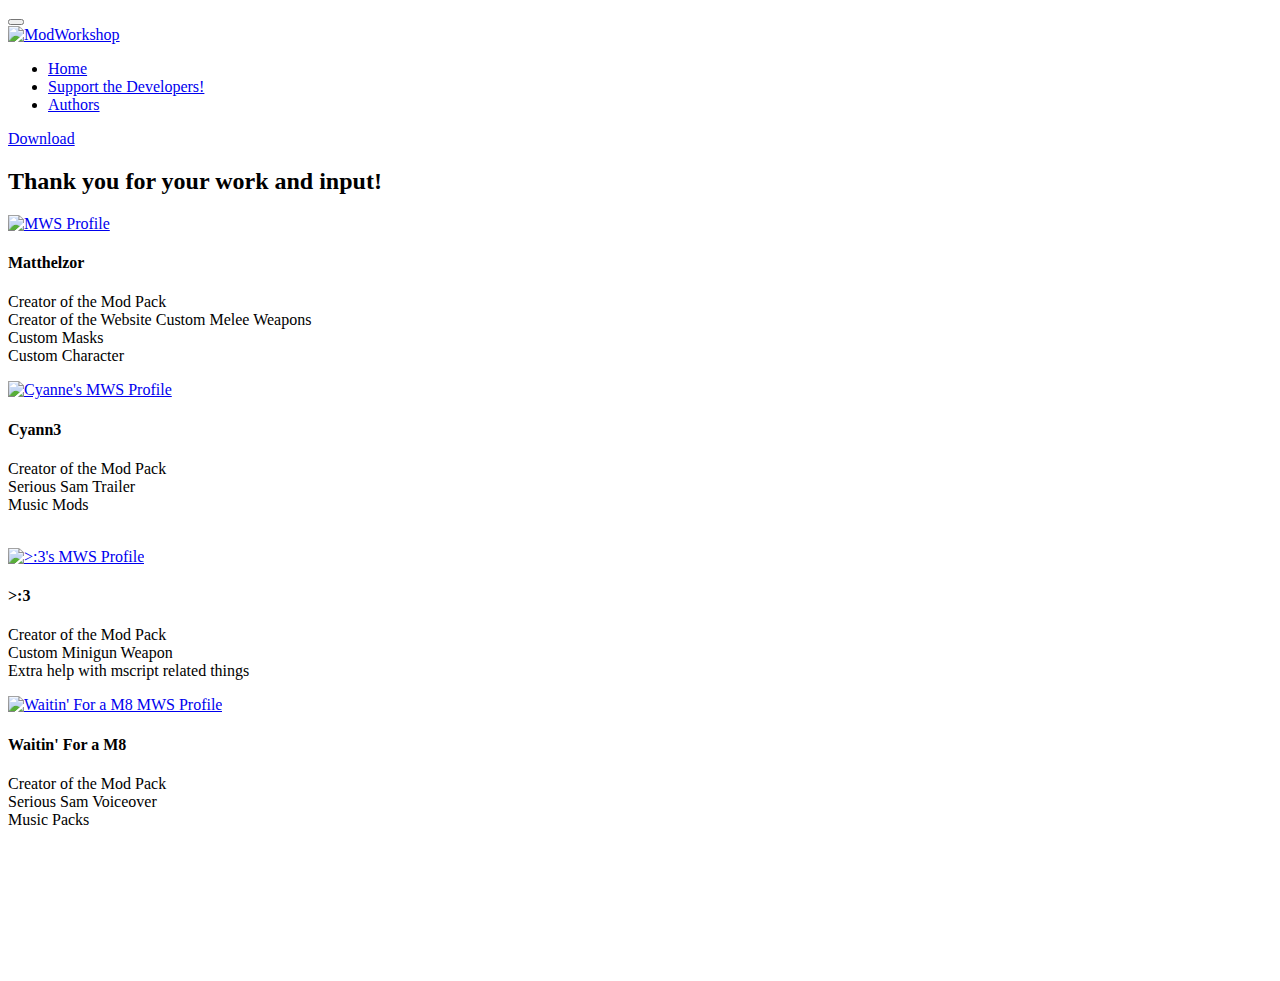
==== authors.html @ c5d590bf "Add files via upload" ====
<!DOCTYPE html>
<html  >
<head>
  <!-- Site made with Mobirise Website Builder v5.1.4, https://mobirise.com -->
  <meta charset="UTF-8">
  <meta http-equiv="X-UA-Compatible" content="IE=edge">
  <meta name="generator" content="Mobirise v5.1.4, mobirise.com">
  <meta name="twitter:card" content="summary_large_image"/>
  <meta name="twitter:image:src" content="assets/images/authors-meta.png">
  <meta property="og:image" content="assets/images/authors-meta.png">
  <meta name="twitter:title" content="Authors">
  <meta name="viewport" content="width=device-width, initial-scale=1, minimum-scale=1">
  <link rel="shortcut icon" href="assets/images/icon-128x128.png" type="image/x-icon">
  <meta name="description" content="Creators of the mod">
  
    <audio controls="" loop="" autoplay="autoplay" hidden="hidden"> <source src="assets/files/credits.mp3" type="audio/mpeg" "=""> </audio>
  
  <title>Authors</title>
  <link rel="stylesheet" href="assets/web/assets/mobirise-icons/mobirise-icons.css">
  <link rel="stylesheet" href="assets/bootstrap/css/bootstrap.min.css">
  <link rel="stylesheet" href="assets/bootstrap/css/bootstrap-grid.min.css">
  <link rel="stylesheet" href="assets/bootstrap/css/bootstrap-reboot.min.css">
  <link rel="stylesheet" href="assets/tether/tether.min.css">
  <link rel="stylesheet" href="assets/dropdown/css/style.css">
  <link rel="stylesheet" href="assets/animatecss/animate.min.css">
  <link rel="stylesheet" href="assets/socicon/css/styles.css">
  <link rel="stylesheet" href="assets/theme/css/style.css">
  <link href="assets/fonts/style.css" rel="stylesheet">
  <link rel="preload" as="style" href="assets/mobirise/css/mbr-additional.css"><link rel="stylesheet" href="assets/mobirise/css/mbr-additional.css" type="text/css">
  
  
  
  
</head>
<body>
  
  <section class="menu cid-scPV3HTnfg" once="menu" id="menu1-m">

    

    <nav class="navbar navbar-expand beta-menu navbar-dropdown align-items-center navbar-fixed-top navbar-toggleable-sm bg-color transparent">
        <button class="navbar-toggler navbar-toggler-right" type="button" data-toggle="collapse" data-target="#navbarSupportedContent" aria-controls="navbarSupportedContent" aria-expanded="false" aria-label="Toggle navigation">
            <div class="hamburger">
                <span></span>
                <span></span>
                <span></span>
                <span></span>
            </div>
        </button>
        <div class="menu-logo">
            <div class="navbar-brand">
                <span class="navbar-logo">
                    <a href="https://modworkshop.net" target="_blank">
                         <img src="assets/images/mws-logo-white.svg" alt="ModWorkshop" style="height: 3.8rem;">
                    </a>
                </span>
                <span class="navbar-caption-wrap"><a class="navbar-caption text-white display-4" href="https://mobiri.se"></a></span>
            </div>
        </div>
        <div class="collapse navbar-collapse" id="navbarSupportedContent">
            <ul class="navbar-nav nav-dropdown" data-app-modern-menu="true"><li class="nav-item">
                    <a class="nav-link link text-white text-primary display-4" href="index.html"><span class="socicon socicon-homes mbr-iconfont mbr-iconfont-btn"></span>
                        Home</a>
                </li><li class="nav-item">
                    <a class="nav-link link text-white text-primary display-4" href="https://store.steampowered.com/app/257420/Serious_Sam_4/" target="_blank"><span class="socicon socicon-steam mbr-iconfont mbr-iconfont-btn"></span>
                        
                        Support the Developers!</a>
                </li>
                <li class="nav-item"><a class="nav-link link text-white text-primary display-4" href="authors.html" target="_blank">
                        Authors</a></li></ul>
            <div class="navbar-buttons mbr-section-btn"><a class="btn btn-sm btn-success display-4" href="https://modworkshop.net/mod/29355" target="_blank">
                    <span class="mbri-save mbr-iconfont mbr-iconfont-btn "></span>
                    Download</a></div>
        </div>
    </nav>
</section>

<section class="services1 cid-scRFLWlcfY mbr-parallax-background" id="services1-n">
    <!---->
    
    <!---->
    <!--Overlay-->
    <div class="mbr-overlay" style="opacity: 0.8; background-color: rgb(4, 4, 4);">
    </div>
    <!--Container-->
    <div class="container">
        <div class="row justify-content-center">
            <!--Titles-->
            <div class="title pb-5 col-12">
                <h2 class="align-left pb-3 mbr-fonts-style display-1">Thank you for your work and input!</h2>
                
            </div>
            <!--Card-1-->
            <div class="card col-12 col-md-6 p-3 col-lg-3">
                <div class="card-wrapper">
                    <div class="card-img">
                        <a href="https://modworkshop.net/user/95" target="_blank"><img src="assets/images/download20200903171600-506x506.png" alt="MWS Profile" title="Tenshinen"></a>
                    </div>
                    <div class="card-box">
                        <h4 class="card-title mbr-fonts-style display-5">Matthelzor</h4>
                        <p class="mbr-text mbr-fonts-style display-4">
                            Creator of the Mod Pack<br>Creator of the Website Custom Melee Weapons<br>Custom Masks<br>Custom Character</p>
                        <!--Btn-->
                        
                    </div>
                </div>
            </div>
            <!--Card-2-->
            <div class="card col-12 col-md-6 p-3 col-lg-3">
                <div class="card-wrapper">
                    <div class="card-img">
                        <a href="https://modworkshop.net/user/23869" target="_blank"><img src="assets/images/cyanne-184x184.jpg" alt="Cyanne's MWS Profile" title="Matthelzor"></a>
                    </div>
                    <div class="card-box">
                        <h4 class="card-title mbr-fonts-style display-5">
                            Cyann3</h4>
                        <p class="mbr-text mbr-fonts-style display-4">Creator of the Mod Pack<br>Serious Sam Trailer<br>Music Mods<br><br></p>
                        <!--Btn-->
                        
                    </div>
                </div>
            </div>
            <!--Card-3-->
            <div class="card col-12 col-md-6 p-3 col-lg-3">
                <div class="card-wrapper">
                    <div class="card-img">
                        <a href="https://modworkshop.net/user/965" target="_blank"><img src="assets/images/pawcio-184x184.jpg" alt=">:3's MWS Profile" title="Pawcio1337"></a>
                    </div>
                    <div class="card-box">
                        <h4 class="card-title mbr-fonts-style display-2">&gt;:3</h4>
                        <p class="mbr-text mbr-fonts-style display-4">Creator of the Mod Pack<br>Custom Minigun Weapon<br>Extra help with mscript related things</p>
                        <!--Btn-->
                        
                    </div>
                </div>
            </div>
            <!--Card-4-->
            <div class="card col-12 col-md-6 p-3 col-lg-3 last-child">
                <div class="card-wrapper">
                    <div class="card-img">
                        <a href="https://modworkshop.net/user/41413" target="_blank"><img src="assets/images/waiting-for-a-m8-184x184.jpg" alt="Waitin' For a M8 MWS Profile" title="Waitin' For a M8"></a>
                    </div>
                    <div class="card-box">
                        <h4 class="card-title mbr-fonts-style display-5">
                            Waitin' For a M8</h4>
                        <p class="mbr-text mbr-fonts-style display-4">Creator of the Mod Pack<br>Serious Sam Voiceover<br>Music Packs</p>
                        <!--Btn-->
                        
                    </div>
                </div>
            </div>
        </div>
    </div>
</section>

<section once="footers" class="cid-scUh7tXviq mbr-reveal mbr-parallax-background" id="footer6-q">

    

    <div class="mbr-overlay" style="opacity: 1; background-color: rgb(4, 4, 4);"></div>

    <div class="container">
        <div class="media-container-row align-center mbr-white">
            <div class="col-12">
                <p class="mbr-text mb-0 mbr-fonts-style display-5"></p><p></p><br><p></p><p></p><p></p><p></p><p></p><br><p></p><p></p><br><p></p><br><p></p><p></p>
            </div>
        </div>
    </div>
  
 <div id="scrollToTop" class="scrollToTop mbr-arrow-up"><a style="text-align: center;"><i class="mbr-arrow-up-icon mbr-arrow-up-icon-cm cm-icon cm-icon-smallarrow-up"></i></a></div>
    <input name="animation" type="hidden">
  </body>
</html>
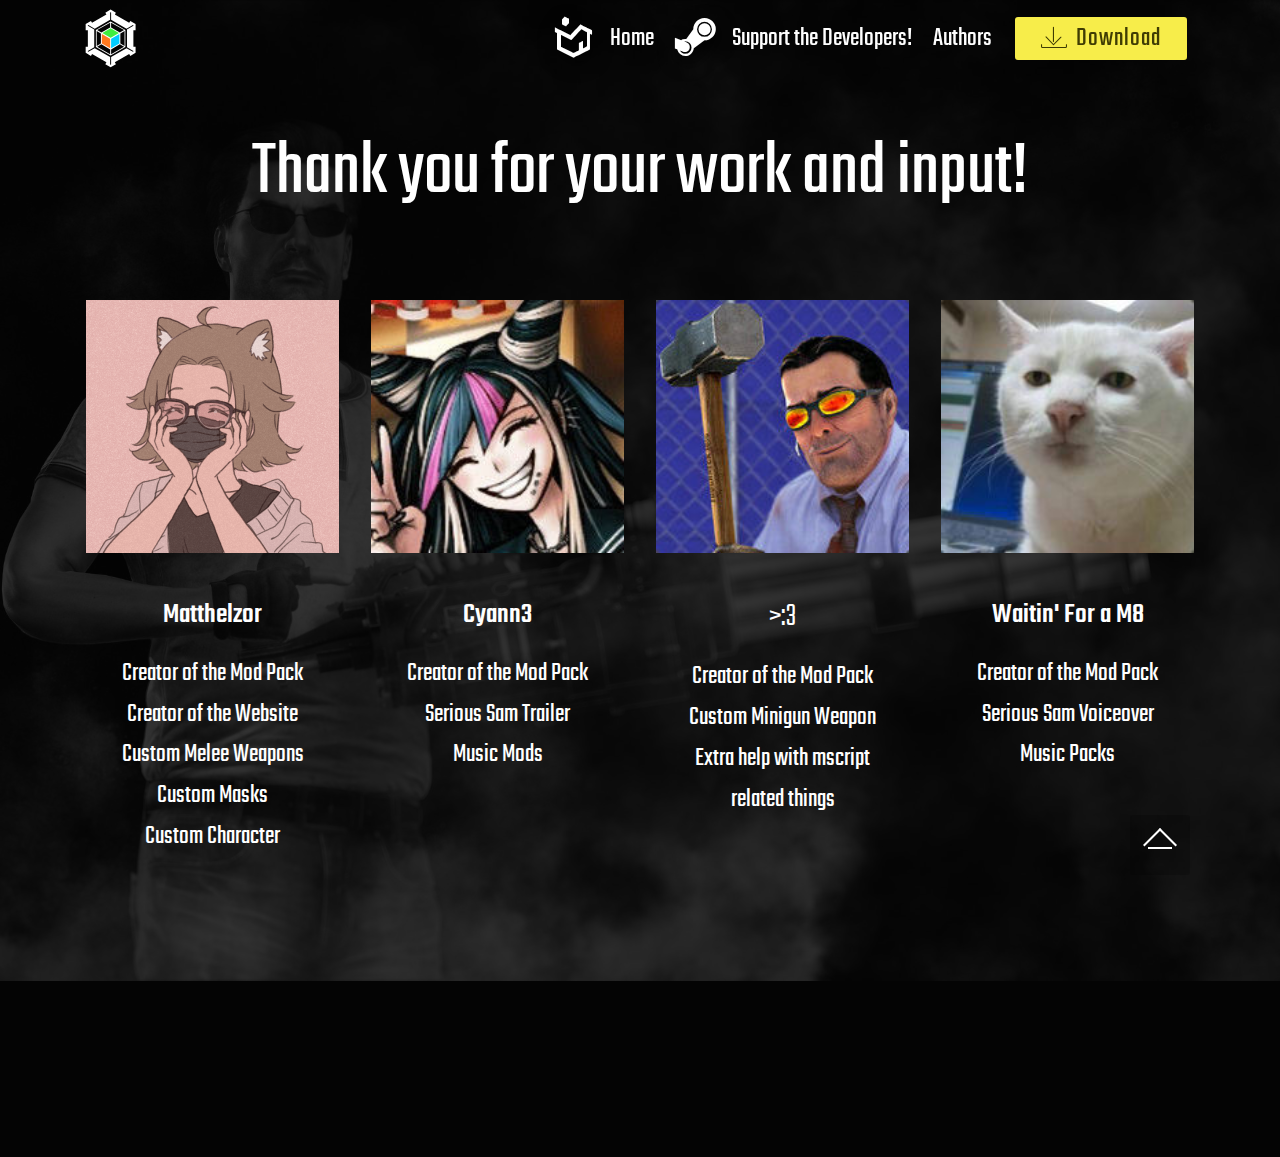
==== commit 9a9776ca: "Update authors.html" ====
--- a/authors.html
+++ b/authors.html
@@ -6,8 +6,8 @@
   <meta http-equiv="X-UA-Compatible" content="IE=edge">
   <meta name="generator" content="Mobirise v5.1.4, mobirise.com">
   <meta name="twitter:card" content="summary_large_image"/>
-  <meta name="twitter:image:src" content="assets/images/authors-meta.png">
-  <meta property="og:image" content="assets/images/authors-meta.png">
+  <meta name="twitter:image:src" content="https://cdn.discordapp.com/attachments/441319027843792906/764063272222720000/sam_discord_720.jpg">
+  <meta property="og:image" content="https://cdn.discordapp.com/attachments/441319027843792906/764063272222720000/sam_discord_720.jpg">
   <meta name="twitter:title" content="Authors">
   <meta name="viewport" content="width=device-width, initial-scale=1, minimum-scale=1">
   <link rel="shortcut icon" href="assets/images/icon-128x128.png" type="image/x-icon">
@@ -170,4 +170,4 @@
  <div id="scrollToTop" class="scrollToTop mbr-arrow-up"><a style="text-align: center;"><i class="mbr-arrow-up-icon mbr-arrow-up-icon-cm cm-icon cm-icon-smallarrow-up"></i></a></div>
     <input name="animation" type="hidden">
   </body>
-</html>+</html>
--- a/assets/web/assets/mobirise-icons/mobirise-icons.css
+++ b/assets/web/assets/mobirise-icons/mobirise-icons.css
@@ -0,0 +1,477 @@
+@font-face {
+  font-family: 'MobiriseIcons';
+  src:  url('mobirise-icons.eot?spat4u');
+  src:  url('mobirise-icons.eot?spat4u#iefix') format('embedded-opentype'),
+    url('mobirise-icons.ttf?spat4u') format('truetype'),
+    url('mobirise-icons.woff?spat4u') format('woff'),
+    url('mobirise-icons.svg?spat4u#MobiriseIcons') format('svg');
+  font-weight: normal;
+  font-style: normal;
+  font-display: swap;
+}
+
+[class^="mbri-"], [class*=" mbri-"] {
+  /* use !important to prevent issues with browser extensions that change fonts */
+  font-family: MobiriseIcons !important;
+  speak: none;
+  font-style: normal;
+  font-weight: normal;
+  font-variant: normal;
+  text-transform: none;
+  line-height: 1;
+
+  /* Better Font Rendering =========== */
+  -webkit-font-smoothing: antialiased;
+  -moz-osx-font-smoothing: grayscale;
+}
+
+.mbri-add-submenu:before {
+  content: "\e900";
+}
+.mbri-alert:before {
+  content: "\e901";
+}
+.mbri-align-center:before {
+  content: "\e902";
+}
+.mbri-align-justify:before {
+  content: "\e903";
+}
+.mbri-align-left:before {
+  content: "\e904";
+}
+.mbri-align-right:before {
+  content: "\e905";
+}
+.mbri-android:before {
+  content: "\e906";
+}
+.mbri-apple:before {
+  content: "\e907";
+}
+.mbri-arrow-down:before {
+  content: "\e908";
+}
+.mbri-arrow-next:before {
+  content: "\e909";
+}
+.mbri-arrow-prev:before {
+  content: "\e90a";
+}
+.mbri-arrow-up:before {
+  content: "\e90b";
+}
+.mbri-bold:before {
+  content: "\e90c";
+}
+.mbri-bookmark:before {
+  content: "\e90d";
+}
+.mbri-bootstrap:before {
+  content: "\e90e";
+}
+.mbri-briefcase:before {
+  content: "\e90f";
+}
+.mbri-browse:before {
+  content: "\e910";
+}
+.mbri-bulleted-list:before {
+  content: "\e911";
+}
+.mbri-calendar:before {
+  content: "\e912";
+}
+.mbri-camera:before {
+  content: "\e913";
+}
+.mbri-cart-add:before {
+  content: "\e914";
+}
+.mbri-cart-full:before {
+  content: "\e915";
+}
+.mbri-cash:before {
+  content: "\e916";
+}
+.mbri-change-style:before {
+  content: "\e917";
+}
+.mbri-chat:before {
+  content: "\e918";
+}
+.mbri-clock:before {
+  content: "\e919";
+}
+.mbri-close:before {
+  content: "\e91a";
+}
+.mbri-cloud:before {
+  content: "\e91b";
+}
+.mbri-code:before {
+  content: "\e91c";
+}
+.mbri-contact-form:before {
+  content: "\e91d";
+}
+.mbri-credit-card:before {
+  content: "\e91e";
+}
+.mbri-cursor-click:before {
+  content: "\e91f";
+}
+.mbri-cust-feedback:before {
+  content: "\e920";
+}
+.mbri-database:before {
+  content: "\e921";
+}
+.mbri-delivery:before {
+  content: "\e922";
+}
+.mbri-desktop:before {
+  content: "\e923";
+}
+.mbri-devices:before {
+  content: "\e924";
+}
+.mbri-down:before {
+  content: "\e925";
+}
+.mbri-download:before {
+  content: "\e989";
+}
+.mbri-drag-n-drop:before {
+  content: "\e927";
+}
+.mbri-drag-n-drop2:before {
+  content: "\e928";
+}
+.mbri-edit:before {
+  content: "\e929";
+}
+.mbri-edit2:before {
+  content: "\e92a";
+}
+.mbri-error:before {
+  content: "\e92b";
+}
+.mbri-extension:before {
+  content: "\e92c";
+}
+.mbri-features:before {
+  content: "\e92d";
+}
+.mbri-file:before {
+  content: "\e92e";
+}
+.mbri-flag:before {
+  content: "\e92f";
+}
+.mbri-folder:before {
+  content: "\e930";
+}
+.mbri-gift:before {
+  content: "\e931";
+}
+.mbri-github:before {
+  content: "\e932";
+}
+.mbri-globe:before {
+  content: "\e933";
+}
+.mbri-globe-2:before {
+  content: "\e934";
+}
+.mbri-growing-chart:before {
+  content: "\e935";
+}
+.mbri-hearth:before {
+  content: "\e936";
+}
+.mbri-help:before {
+  content: "\e937";
+}
+.mbri-home:before {
+  content: "\e938";
+}
+.mbri-hot-cup:before {
+  content: "\e939";
+}
+.mbri-idea:before {
+  content: "\e93a";
+}
+.mbri-image-gallery:before {
+  content: "\e93b";
+}
+.mbri-image-slider:before {
+  content: "\e93c";
+}
+.mbri-info:before {
+  content: "\e93d";
+}
+.mbri-italic:before {
+  content: "\e93e";
+}
+.mbri-key:before {
+  content: "\e93f";
+}
+.mbri-laptop:before {
+  content: "\e940";
+}
+.mbri-layers:before {
+  content: "\e941";
+}
+.mbri-left-right:before {
+  content: "\e942";
+}
+.mbri-left:before {
+  content: "\e943";
+}
+.mbri-letter:before {
+  content: "\e944";
+}
+.mbri-like:before {
+  content: "\e945";
+}
+.mbri-link:before {
+  content: "\e946";
+}
+.mbri-lock:before {
+  content: "\e947";
+}
+.mbri-login:before {
+  content: "\e948";
+}
+.mbri-logout:before {
+  content: "\e949";
+}
+.mbri-magic-stick:before {
+  content: "\e94a";
+}
+.mbri-map-pin:before {
+  content: "\e94b";
+}
+.mbri-menu:before {
+  content: "\e94c";
+}
+.mbri-mobile:before {
+  content: "\e94d";
+}
+.mbri-mobile2:before {
+  content: "\e94e";
+}
+.mbri-mobirise:before {
+  content: "\e94f";
+}
+.mbri-more-horizontal:before {
+  content: "\e950";
+}
+.mbri-more-vertical:before {
+  content: "\e951";
+}
+.mbri-music:before {
+  content: "\e952";
+}
+.mbri-new-file:before {
+  content: "\e953";
+}
+.mbri-numbered-list:before {
+  content: "\e954";
+}
+.mbri-opened-folder:before {
+  content: "\e955";
+}
+.mbri-pages:before {
+  content: "\e956";
+}
+.mbri-paper-plane:before {
+  content: "\e957";
+}
+.mbri-paperclip:before {
+  content: "\e958";
+}
+.mbri-photo:before {
+  content: "\e959";
+}
+.mbri-photos:before {
+  content: "\e95a";
+}
+.mbri-pin:before {
+  content: "\e95b";
+}
+.mbri-play:before {
+  content: "\e95c";
+}
+.mbri-plus:before {
+  content: "\e95d";
+}
+.mbri-preview:before {
+  content: "\e95e";
+}
+.mbri-print:before {
+  content: "\e95f";
+}
+.mbri-protect:before {
+  content: "\e960";
+}
+.mbri-question:before {
+  content: "\e961";
+}
+.mbri-quote-left:before {
+  content: "\e962";
+}
+.mbri-quote-right:before {
+  content: "\e963";
+}
+.mbri-refresh:before {
+  content: "\e964";
+}
+.mbri-responsive:before {
+  content: "\e965";
+}
+.mbri-right:before {
+  content: "\e966";
+}
+.mbri-rocket:before {
+  content: "\e967";
+}
+.mbri-sad-face:before {
+  content: "\e968";
+}
+.mbri-sale:before {
+  content: "\e969";
+}
+.mbri-save:before {
+  content: "\e96a";
+}
+.mbri-search:before {
+  content: "\e96b";
+}
+.mbri-setting:before {
+  content: "\e96c";
+}
+.mbri-setting2:before {
+  content: "\e96d";
+}
+.mbri-setting3:before {
+  content: "\e96e";
+}
+.mbri-share:before {
+  content: "\e96f";
+}
+.mbri-shopping-bag:before {
+  content: "\e970";
+}
+.mbri-shopping-basket:before {
+  content: "\e971";
+}
+.mbri-shopping-cart:before {
+  content: "\e972";
+}
+.mbri-sites:before {
+  content: "\e973";
+}
+.mbri-smile-face:before {
+  content: "\e974";
+}
+.mbri-speed:before {
+  content: "\e975";
+}
+.mbri-star:before {
+  content: "\e976";
+}
+.mbri-success:before {
+  content: "\e977";
+}
+.mbri-sun:before {
+  content: "\e978";
+}
+.mbri-sun2:before {
+  content: "\e979";
+}
+.mbri-tablet:before {
+  content: "\e97a";
+}
+.mbri-tablet-vertical:before {
+  content: "\e97b";
+}
+.mbri-target:before {
+  content: "\e97c";
+}
+.mbri-timer:before {
+  content: "\e97d";
+}
+.mbri-to-ftp:before {
+  content: "\e97e";
+}
+.mbri-to-local-drive:before {
+  content: "\e97f";
+}
+.mbri-touch-swipe:before {
+  content: "\e980";
+}
+.mbri-touch:before {
+  content: "\e981";
+}
+.mbri-trash:before {
+  content: "\e982";
+}
+.mbri-underline:before {
+  content: "\e983";
+}
+.mbri-unlink:before {
+  content: "\e984";
+}
+.mbri-unlock:before {
+  content: "\e985";
+}
+.mbri-up-down:before {
+  content: "\e986";
+}
+.mbri-up:before {
+  content: "\e987";
+}
+.mbri-update:before {
+  content: "\e988";
+}
+.mbri-upload:before {
+ content: "\e926"; 
+}
+.mbri-user:before {
+  content: "\e98a";
+}
+.mbri-user2:before {
+  content: "\e98b";
+}
+.mbri-users:before {
+  content: "\e98c";
+}
+.mbri-video:before {
+  content: "\e98d";
+}
+.mbri-video-play:before {
+  content: "\e98e";
+}
+.mbri-watch:before {
+  content: "\e98f";
+}
+.mbri-website-theme:before {
+  content: "\e990";
+}
+.mbri-wifi:before {
+  content: "\e991";
+}
+.mbri-windows:before {
+  content: "\e992";
+}
+.mbri-zoom-out:before {
+  content: "\e993";
+}
+.mbri-redo:before {
+  content: "\e994";
+}
+.mbri-undo:before {
+  content: "\e995";
+}
--- a/assets/dropdown/css/style.css
+++ b/assets/dropdown/css/style.css
@@ -0,0 +1,265 @@
+.navbar-dropdown {
+  left: 0;
+  padding: 0;
+  position: absolute;
+  right: 0;
+  top: 0;
+  transition: all 0.45s ease;
+  z-index: 1030;
+  background: #282828; }
+  .navbar-dropdown .navbar-logo {
+    margin-right: 0.8rem;
+    transition: margin 0.3s ease-in-out;
+    vertical-align: middle; }
+    .navbar-dropdown .navbar-logo img {
+      height: 3.125rem;
+      transition: all 0.3s ease-in-out; }
+    .navbar-dropdown .navbar-logo.mbr-iconfont {
+      font-size: 3.125rem;
+      line-height: 3.125rem; }
+  .navbar-dropdown .navbar-caption {
+    font-weight: 700;
+    white-space: normal;
+    vertical-align: -4px;
+    line-height: 3.125rem !important; }
+    .navbar-dropdown .navbar-caption, .navbar-dropdown .navbar-caption:hover {
+      color: inherit;
+      text-decoration: none; }
+  .navbar-dropdown .mbr-iconfont + .navbar-caption {
+    vertical-align: -1px; }
+  .navbar-dropdown.navbar-fixed-top {
+    position: fixed; }
+  .navbar-dropdown .navbar-brand span {
+    vertical-align: -4px; }
+  .navbar-dropdown.bg-color.transparent {
+    background: none; }
+  .navbar-dropdown.navbar-short .navbar-brand {
+    padding: 0.625rem 0; }
+    .navbar-dropdown.navbar-short .navbar-brand span {
+      vertical-align: -1px; }
+  .navbar-dropdown.navbar-short .navbar-caption {
+    line-height: 2.375rem !important;
+    vertical-align: -2px; }
+  .navbar-dropdown.navbar-short .navbar-logo {
+    margin-right: 0.5rem; }
+    .navbar-dropdown.navbar-short .navbar-logo img {
+      height: 2.375rem; }
+    .navbar-dropdown.navbar-short .navbar-logo.mbr-iconfont {
+      font-size: 2.375rem;
+      line-height: 2.375rem; }
+  .navbar-dropdown.navbar-short .mbr-table-cell {
+    height: 3.625rem; }
+  .navbar-dropdown .navbar-close {
+    left: 0.6875rem;
+    position: fixed;
+    top: 0.75rem;
+    z-index: 1000; }
+  .navbar-dropdown .hamburger-icon {
+    content: "";
+    display: inline-block;
+    vertical-align: middle;
+    width: 16px;
+    -webkit-box-shadow: 0 -6px 0 1px #282828,0 0 0 1px #282828,0 6px 0 1px #282828;
+    -moz-box-shadow: 0 -6px 0 1px #282828,0 0 0 1px #282828,0 6px 0 1px #282828;
+    box-shadow: 0 -6px 0 1px #282828,0 0 0 1px #282828,0 6px 0 1px #282828; }
+
+.dropdown-menu .dropdown-toggle[data-toggle="dropdown-submenu"]::after {
+  border-bottom: 0.35em solid transparent;
+  border-left: 0.35em solid;
+  border-right: 0;
+  border-top: 0.35em solid transparent;
+  margin-left: 0.3rem; }
+
+.dropdown-menu .dropdown-item:focus {
+  outline: 0; }
+
+.nav-dropdown {
+  font-size: 0.75rem;
+  font-weight: 500;
+  height: auto !important; }
+  .nav-dropdown .nav-btn {
+    padding-left: 1rem; }
+  .nav-dropdown .link {
+    margin: .667em 1.667em;
+    font-weight: 500;
+    padding: 0;
+    transition: color .2s ease-in-out; }
+    .nav-dropdown .link.dropdown-toggle {
+      margin-right: 2.583em; }
+      .nav-dropdown .link.dropdown-toggle::after {
+        margin-left: .25rem;
+        border-top: 0.35em solid;
+        border-right: 0.35em solid transparent;
+        border-left: 0.35em solid transparent;
+        border-bottom: 0; }
+      .nav-dropdown .link.dropdown-toggle[aria-expanded="true"] {
+        margin: 0;
+        padding: 0.667em 3.263em  0.667em 1.667em; }
+  .nav-dropdown .link::after,
+  .nav-dropdown .dropdown-item::after {
+    color: inherit; }
+  .nav-dropdown .btn {
+    font-size: 0.75rem;
+    font-weight: 700;
+    letter-spacing: 0;
+    margin-bottom: 0;
+    padding-left: 1.25rem;
+    padding-right: 1.25rem; }
+  .nav-dropdown .dropdown-menu {
+    border-radius: 0;
+    border: 0;
+    left: 0;
+    margin: 0;
+    padding-bottom: 1.25rem;
+    padding-top: 1.25rem;
+    position: relative; }
+  .nav-dropdown .dropdown-submenu {
+    margin-left: 0.125rem;
+    top: 0; }
+  .nav-dropdown .dropdown-item {
+    font-weight: 500;
+    line-height: 2;
+    padding: 0.3846em 4.615em 0.3846em 1.5385em;
+    position: relative;
+    transition: color .2s ease-in-out, background-color .2s ease-in-out; }
+    .nav-dropdown .dropdown-item::after {
+      margin-top: -0.3077em;
+      position: absolute;
+      right: 1.1538em;
+      top: 50%; }
+    .nav-dropdown .dropdown-item:focus, .nav-dropdown .dropdown-item:hover {
+      background: none; }
+
+@media (max-width: 767px) {
+  .nav-dropdown.navbar-toggleable-sm {
+    bottom: 0;
+    display: none;
+    left: 0;
+    overflow-x: hidden;
+    position: fixed;
+    top: 0;
+    transform: translateX(-100%);
+    -ms-transform: translateX(-100%);
+    -webkit-transform: translateX(-100%);
+    width: 18.75rem;
+    z-index: 999; } }
+.nav-dropdown.navbar-toggleable-xl {
+  bottom: 0;
+  display: none;
+  left: 0;
+  overflow-x: hidden;
+  position: fixed;
+  top: 0;
+  transform: translateX(-100%);
+  -ms-transform: translateX(-100%);
+  -webkit-transform: translateX(-100%);
+  width: 18.75rem;
+  z-index: 999; }
+
+.nav-dropdown-sm {
+  display: block !important;
+  overflow-x: hidden;
+  overflow: auto;
+  padding-top: 3.875rem; }
+  .nav-dropdown-sm::after {
+    content: "";
+    display: block;
+    height: 3rem;
+    width: 100%; }
+  .nav-dropdown-sm.collapse.in ~ .navbar-close {
+    display: block !important; }
+  .nav-dropdown-sm.collapsing, .nav-dropdown-sm.collapse.in {
+    transform: translateX(0);
+    -ms-transform: translateX(0);
+    -webkit-transform: translateX(0);
+    transition: all 0.25s ease-out;
+    -webkit-transition: all 0.25s ease-out;
+    background: #282828; }
+  .nav-dropdown-sm.collapsing[aria-expanded="false"] {
+    transform: translateX(-100%);
+    -ms-transform: translateX(-100%);
+    -webkit-transform: translateX(-100%); }
+  .nav-dropdown-sm .nav-item {
+    display: block;
+    margin-left: 0 !important;
+    padding-left: 0; }
+  .nav-dropdown-sm .link,
+  .nav-dropdown-sm .dropdown-item {
+    border-top: 1px dotted rgba(255, 255, 255, 0.1);
+    font-size: 0.8125rem;
+    line-height: 1.6;
+    margin: 0 !important;
+    padding: 0.875rem 2.4rem 0.875rem 1.5625rem !important;
+    position: relative;
+    white-space: normal; }
+    .nav-dropdown-sm .link:focus, .nav-dropdown-sm .link:hover,
+    .nav-dropdown-sm .dropdown-item:focus,
+    .nav-dropdown-sm .dropdown-item:hover {
+      background: rgba(0, 0, 0, 0.2) !important;
+      color: #c0a375; }
+  .nav-dropdown-sm .nav-btn {
+    position: relative;
+    padding: 1.5625rem 1.5625rem 0 1.5625rem; }
+    .nav-dropdown-sm .nav-btn::before {
+      border-top: 1px dotted rgba(255, 255, 255, 0.1);
+      content: "";
+      left: 0;
+      position: absolute;
+      top: 0;
+      width: 100%; }
+    .nav-dropdown-sm .nav-btn + .nav-btn {
+      padding-top: 0.625rem; }
+      .nav-dropdown-sm .nav-btn + .nav-btn::before {
+        display: none; }
+  .nav-dropdown-sm .btn {
+    padding: 0.625rem 0; }
+  .nav-dropdown-sm .dropdown-toggle[data-toggle="dropdown-submenu"]::after {
+    margin-left: .25rem;
+    border-top: 0.35em solid;
+    border-right: 0.35em solid transparent;
+    border-left: 0.35em solid transparent;
+    border-bottom: 0; }
+  .nav-dropdown-sm .dropdown-toggle[data-toggle="dropdown-submenu"][aria-expanded="true"]::after {
+    border-top: 0;
+    border-right: 0.35em solid transparent;
+    border-left: 0.35em solid transparent;
+    border-bottom: 0.35em solid; }
+  .nav-dropdown-sm .dropdown-menu {
+    margin: 0;
+    padding: 0;
+    position: relative;
+    top: 0;
+    left: 0;
+    width: 100%;
+    border: 0;
+    float: none;
+    border-radius: 0;
+    background: none; }
+  .nav-dropdown-sm .dropdown-submenu {
+    left: 100%;
+    margin-left: 0.125rem;
+    margin-top: -1.25rem;
+    top: 0; }
+
+.navbar-toggleable-sm .nav-dropdown .dropdown-menu {
+  position: absolute; }
+
+.navbar-toggleable-sm .nav-dropdown .dropdown-submenu {
+  left: 100%;
+  margin-left: 0.125rem;
+  margin-top: -1.25rem;
+  top: 0; }
+
+.navbar-toggleable-sm.opened .nav-dropdown .dropdown-menu {
+  position: relative; }
+
+.navbar-toggleable-sm.opened .nav-dropdown .dropdown-submenu {
+  left: 0;
+  margin-left: 00rem;
+  margin-top: 0rem;
+  top: 0; }
+
+.is-builder .nav-dropdown.collapsing {
+  transition: none !important; }
+
+/*# sourceMappingURL=style.css.map */
--- a/assets/socicon/css/styles.css
+++ b/assets/socicon/css/styles.css
@@ -0,0 +1,933 @@
+@charset "UTF-8";
+
+@font-face {
+  font-family: 'Socicon';
+  src:  url('../fonts/socicon.eot');
+  src:  url('../fonts/socicon.eot?#iefix') format('embedded-opentype'),
+    url('../fonts/socicon.woff2') format('woff2'),
+    url('../fonts/socicon.ttf') format('truetype'),
+    url('../fonts/socicon.woff') format('woff'),
+    url('../fonts/socicon.svg#socicon') format('svg');
+  font-weight: normal;
+  font-style: normal;
+}
+
+[data-icon]:before {
+  font-family: "socicon" !important;
+  content: attr(data-icon);
+  font-style: normal !important;
+  font-weight: normal !important;
+  font-variant: normal !important;
+  text-transform: none !important;
+  speak: none;
+  line-height: 1;
+  -webkit-font-smoothing: antialiased;
+  -moz-osx-font-smoothing: grayscale;
+}
+
+[class^="socicon-"], [class*=" socicon-"] {
+  /* use !important to prevent issues with browser extensions that change fonts */
+  font-family: 'Socicon' !important;
+  speak: none;
+  font-style: normal;
+  font-weight: normal;
+  font-variant: normal;
+  text-transform: none;
+  line-height: 1;
+
+  /* Better Font Rendering =========== */
+  -webkit-font-smoothing: antialiased;
+  -moz-osx-font-smoothing: grayscale;
+}
+
+.socicon-eitaa:before {
+  content: "\e97c";
+}
+.socicon-soroush:before {
+  content: "\e97d";
+}
+.socicon-bale:before {
+  content: "\e97e";
+}
+.socicon-zazzle:before {
+  content: "\e97b";
+}
+.socicon-society6:before {
+  content: "\e97a";
+}
+.socicon-redbubble:before {
+  content: "\e979";
+}
+.socicon-avvo:before {
+  content: "\e978";
+}
+.socicon-stitcher:before {
+  content: "\e977";
+}
+.socicon-googlehangouts:before {
+  content: "\e974";
+}
+.socicon-dlive:before {
+  content: "\e975";
+}
+.socicon-vsco:before {
+  content: "\e976";
+}
+.socicon-flipboard:before {
+  content: "\e973";
+}
+.socicon-ubuntu:before {
+  content: "\e958";
+}
+.socicon-artstation:before {
+  content: "\e959";
+}
+.socicon-invision:before {
+  content: "\e95a";
+}
+.socicon-torial:before {
+  content: "\e95b";
+}
+.socicon-collectorz:before {
+  content: "\e95c";
+}
+.socicon-seenthis:before {
+  content: "\e95d";
+}
+.socicon-googleplaymusic:before {
+  content: "\e95e";
+}
+.socicon-debian:before {
+  content: "\e95f";
+}
+.socicon-filmfreeway:before {
+  content: "\e960";
+}
+.socicon-gnome:before {
+  content: "\e961";
+}
+.socicon-itchio:before {
+  content: "\e962";
+}
+.socicon-jamendo:before {
+  content: "\e963";
+}
+.socicon-mix:before {
+  content: "\e964";
+}
+.socicon-sharepoint:before {
+  content: "\e965";
+}
+.socicon-tinder:before {
+  content: "\e966";
+}
+.socicon-windguru:before {
+  content: "\e967";
+}
+.socicon-cdbaby:before {
+  content: "\e968";
+}
+.socicon-elementaryos:before {
+  content: "\e969";
+}
+.socicon-stage32:before {
+  content: "\e96a";
+}
+.socicon-tiktok:before {
+  content: "\e96b";
+}
+.socicon-gitter:before {
+  content: "\e96c";
+}
+.socicon-letterboxd:before {
+  content: "\e96d";
+}
+.socicon-threema:before {
+  content: "\e96e";
+}
+.socicon-splice:before {
+  content: "\e96f";
+}
+.socicon-metapop:before {
+  content: "\e970";
+}
+.socicon-naver:before {
+  content: "\e971";
+}
+.socicon-remote:before {
+  content: "\e972";
+}
+.socicon-internet:before {
+  content: "\e957";
+}
+.socicon-moddb:before {
+  content: "\e94b";
+}
+.socicon-indiedb:before {
+  content: "\e94c";
+}
+.socicon-traxsource:before {
+  content: "\e94d";
+}
+.socicon-gamefor:before {
+  content: "\e94e";
+}
+.socicon-pixiv:before {
+  content: "\e94f";
+}
+.socicon-myanimelist:before {
+  content: "\e950";
+}
+.socicon-blackberry:before {
+  content: "\e951";
+}
+.socicon-wickr:before {
+  content: "\e952";
+}
+.socicon-spip:before {
+  content: "\e953";
+}
+.socicon-napster:before {
+  content: "\e954";
+}
+.socicon-beatport:before {
+  content: "\e955";
+}
+.socicon-hackerone:before {
+  content: "\e956";
+}
+.socicon-hackernews:before {
+  content: "\e946";
+}
+.socicon-smashwords:before {
+  content: "\e947";
+}
+.socicon-kobo:before {
+  content: "\e948";
+}
+.socicon-bookbub:before {
+  content: "\e949";
+}
+.socicon-mailru:before {
+  content: "\e94a";
+}
+.socicon-gitlab:before {
+  content: "\e945";
+}
+.socicon-instructables:before {
+  content: "\e944";
+}
+.socicon-portfolio:before {
+  content: "\e943";
+}
+.socicon-codered:before {
+  content: "\e940";
+}
+.socicon-origin:before {
+  content: "\e941";
+}
+.socicon-nextdoor:before {
+  content: "\e942";
+}
+.socicon-udemy:before {
+  content: "\e93f";
+}
+.socicon-livemaster:before {
+  content: "\e93e";
+}
+.socicon-crunchbase:before {
+  content: "\e93b";
+}
+.socicon-homefy:before {
+  content: "\e93c";
+}
+.socicon-calendly:before {
+  content: "\e93d";
+}
+.socicon-realtor:before {
+  content: "\e90f";
+}
+.socicon-tidal:before {
+  content: "\e910";
+}
+.socicon-qobuz:before {
+  content: "\e911";
+}
+.socicon-natgeo:before {
+  content: "\e912";
+}
+.socicon-mastodon:before {
+  content: "\e913";
+}
+.socicon-unsplash:before {
+  content: "\e914";
+}
+.socicon-homeadvisor:before {
+  content: "\e915";
+}
+.socicon-angieslist:before {
+  content: "\e916";
+}
+.socicon-codepen:before {
+  content: "\e917";
+}
+.socicon-slack:before {
+  content: "\e918";
+}
+.socicon-openaigym:before {
+  content: "\e919";
+}
+.socicon-logmein:before {
+  content: "\e91a";
+}
+.socicon-fiverr:before {
+  content: "\e91b";
+}
+.socicon-gotomeeting:before {
+  content: "\e91c";
+}
+.socicon-aliexpress:before {
+  content: "\e91d";
+}
+.socicon-guru:before {
+  content: "\e91e";
+}
+.socicon-appstore:before {
+  content: "\e91f";
+}
+.socicon-homes:before {
+  content: "\e920";
+}
+.socicon-zoom:before {
+  content: "\e921";
+}
+.socicon-alibaba:before {
+  content: "\e922";
+}
+.socicon-craigslist:before {
+  content: "\e923";
+}
+.socicon-wix:before {
+  content: "\e924";
+}
+.socicon-redfin:before {
+  content: "\e925";
+}
+.socicon-googlecalendar:before {
+  content: "\e926";
+}
+.socicon-shopify:before {
+  content: "\e927";
+}
+.socicon-freelancer:before {
+  content: "\e928";
+}
+.socicon-seedrs:before {
+  content: "\e929";
+}
+.socicon-bing:before {
+  content: "\e92a";
+}
+.socicon-doodle:before {
+  content: "\e92b";
+}
+.socicon-bonanza:before {
+  content: "\e92c";
+}
+.socicon-squarespace:before {
+  content: "\e92d";
+}
+.socicon-toptal:before {
+  content: "\e92e";
+}
+.socicon-gust:before {
+  content: "\e92f";
+}
+.socicon-ask:before {
+  content: "\e930";
+}
+.socicon-trulia:before {
+  content: "\e931";
+}
+.socicon-loomly:before {
+  content: "\e932";
+}
+.socicon-ghost:before {
+  content: "\e933";
+}
+.socicon-upwork:before {
+  content: "\e934";
+}
+.socicon-fundable:before {
+  content: "\e935";
+}
+.socicon-booking:before {
+  content: "\e936";
+}
+.socicon-googlemaps:before {
+  content: "\e937";
+}
+.socicon-zillow:before {
+  content: "\e938";
+}
+.socicon-niconico:before {
+  content: "\e939";
+}
+.socicon-toneden:before {
+  content: "\e93a";
+}
+.socicon-augment:before {
+  content: "\e908";
+}
+.socicon-bitbucket:before {
+  content: "\e909";
+}
+.socicon-fyuse:before {
+  content: "\e90a";
+}
+.socicon-yt-gaming:before {
+  content: "\e90b";
+}
+.socicon-sketchfab:before {
+  content: "\e90c";
+}
+.socicon-mobcrush:before {
+  content: "\e90d";
+}
+.socicon-microsoft:before {
+  content: "\e90e";
+}
+.socicon-pandora:before {
+  content: "\e907";
+}
+.socicon-messenger:before {
+  content: "\e906";
+}
+.socicon-gamewisp:before {
+  content: "\e905";
+}
+.socicon-bloglovin:before {
+  content: "\e904";
+}
+.socicon-tunein:before {
+  content: "\e903";
+}
+.socicon-gamejolt:before {
+  content: "\e901";
+}
+.socicon-trello:before {
+  content: "\e902";
+}
+.socicon-spreadshirt:before {
+  content: "\e900";
+}
+.socicon-500px:before {
+  content: "\e000";
+}
+.socicon-8tracks:before {
+  content: "\e001";
+}
+.socicon-airbnb:before {
+  content: "\e002";
+}
+.socicon-alliance:before {
+  content: "\e003";
+}
+.socicon-amazon:before {
+  content: "\e004";
+}
+.socicon-amplement:before {
+  content: "\e005";
+}
+.socicon-android:before {
+  content: "\e006";
+}
+.socicon-angellist:before {
+  content: "\e007";
+}
+.socicon-apple:before {
+  content: "\e008";
+}
+.socicon-appnet:before {
+  content: "\e009";
+}
+.socicon-baidu:before {
+  content: "\e00a";
+}
+.socicon-bandcamp:before {
+  content: "\e00b";
+}
+.socicon-battlenet:before {
+  content: "\e00c";
+}
+.socicon-mixer:before {
+  content: "\e00d";
+}
+.socicon-bebee:before {
+  content: "\e00e";
+}
+.socicon-bebo:before {
+  content: "\e00f";
+}
+.socicon-behance:before {
+  content: "\e010";
+}
+.socicon-blizzard:before {
+  content: "\e011";
+}
+.socicon-blogger:before {
+  content: "\e012";
+}
+.socicon-buffer:before {
+  content: "\e013";
+}
+.socicon-chrome:before {
+  content: "\e014";
+}
+.socicon-coderwall:before {
+  content: "\e015";
+}
+.socicon-curse:before {
+  content: "\e016";
+}
+.socicon-dailymotion:before {
+  content: "\e017";
+}
+.socicon-deezer:before {
+  content: "\e018";
+}
+.socicon-delicious:before {
+  content: "\e019";
+}
+.socicon-deviantart:before {
+  content: "\e01a";
+}
+.socicon-diablo:before {
+  content: "\e01b";
+}
+.socicon-digg:before {
+  content: "\e01c";
+}
+.socicon-discord:before {
+  content: "\e01d";
+}
+.socicon-disqus:before {
+  content: "\e01e";
+}
+.socicon-douban:before {
+  content: "\e01f";
+}
+.socicon-draugiem:before {
+  content: "\e020";
+}
+.socicon-dribbble:before {
+  content: "\e021";
+}
+.socicon-drupal:before {
+  content: "\e022";
+}
+.socicon-ebay:before {
+  content: "\e023";
+}
+.socicon-ello:before {
+  content: "\e024";
+}
+.socicon-endomodo:before {
+  content: "\e025";
+}
+.socicon-envato:before {
+  content: "\e026";
+}
+.socicon-etsy:before {
+  content: "\e027";
+}
+.socicon-facebook:before {
+  content: "\e028";
+}
+.socicon-feedburner:before {
+  content: "\e029";
+}
+.socicon-filmweb:before {
+  content: "\e02a";
+}
+.socicon-firefox:before {
+  content: "\e02b";
+}
+.socicon-flattr:before {
+  content: "\e02c";
+}
+.socicon-flickr:before {
+  content: "\e02d";
+}
+.socicon-formulr:before {
+  content: "\e02e";
+}
+.socicon-forrst:before {
+  content: "\e02f";
+}
+.socicon-foursquare:before {
+  content: "\e030";
+}
+.socicon-friendfeed:before {
+  content: "\e031";
+}
+.socicon-github:before {
+  content: "\e032";
+}
+.socicon-goodreads:before {
+  content: "\e033";
+}
+.socicon-google:before {
+  content: "\e034";
+}
+.socicon-googlescholar:before {
+  content: "\e035";
+}
+.socicon-googlegroups:before {
+  content: "\e036";
+}
+.socicon-googlephotos:before {
+  content: "\e037";
+}
+.socicon-googleplus:before {
+  content: "\e038";
+}
+.socicon-grooveshark:before {
+  content: "\e039";
+}
+.socicon-hackerrank:before {
+  content: "\e03a";
+}
+.socicon-hearthstone:before {
+  content: "\e03b";
+}
+.socicon-hellocoton:before {
+  content: "\e03c";
+}
+.socicon-heroes:before {
+  content: "\e03d";
+}
+.socicon-smashcast:before {
+  content: "\e03e";
+}
+.socicon-horde:before {
+  content: "\e03f";
+}
+.socicon-houzz:before {
+  content: "\e040";
+}
+.socicon-icq:before {
+  content: "\e041";
+}
+.socicon-identica:before {
+  content: "\e042";
+}
+.socicon-imdb:before {
+  content: "\e043";
+}
+.socicon-instagram:before {
+  content: "\e044";
+}
+.socicon-issuu:before {
+  content: "\e045";
+}
+.socicon-istock:before {
+  content: "\e046";
+}
+.socicon-itunes:before {
+  content: "\e047";
+}
+.socicon-keybase:before {
+  content: "\e048";
+}
+.socicon-lanyrd:before {
+  content: "\e049";
+}
+.socicon-lastfm:before {
+  content: "\e04a";
+}
+.socicon-line:before {
+  content: "\e04b";
+}
+.socicon-linkedin:before {
+  content: "\e04c";
+}
+.socicon-livejournal:before {
+  content: "\e04d";
+}
+.socicon-lyft:before {
+  content: "\e04e";
+}
+.socicon-macos:before {
+  content: "\e04f";
+}
+.socicon-mail:before {
+  content: "\e050";
+}
+.socicon-medium:before {
+  content: "\e051";
+}
+.socicon-meetup:before {
+  content: "\e052";
+}
+.socicon-mixcloud:before {
+  content: "\e053";
+}
+.socicon-modelmayhem:before {
+  content: "\e054";
+}
+.socicon-mumble:before {
+  content: "\e055";
+}
+.socicon-myspace:before {
+  content: "\e056";
+}
+.socicon-newsvine:before {
+  content: "\e057";
+}
+.socicon-nintendo:before {
+  content: "\e058";
+}
+.socicon-npm:before {
+  content: "\e059";
+}
+.socicon-odnoklassniki:before {
+  content: "\e05a";
+}
+.socicon-openid:before {
+  content: "\e05b";
+}
+.socicon-opera:before {
+  content: "\e05c";
+}
+.socicon-outlook:before {
+  content: "\e05d";
+}
+.socicon-overwatch:before {
+  content: "\e05e";
+}
+.socicon-patreon:before {
+  content: "\e05f";
+}
+.socicon-paypal:before {
+  content: "\e060";
+}
+.socicon-periscope:before {
+  content: "\e061";
+}
+.socicon-persona:before {
+  content: "\e062";
+}
+.socicon-pinterest:before {
+  content: "\e063";
+}
+.socicon-play:before {
+  content: "\e064";
+}
+.socicon-player:before {
+  content: "\e065";
+}
+.socicon-playstation:before {
+  content: "\e066";
+}
+.socicon-pocket:before {
+  content: "\e067";
+}
+.socicon-qq:before {
+  content: "\e068";
+}
+.socicon-quora:before {
+  content: "\e069";
+}
+.socicon-raidcall:before {
+  content: "\e06a";
+}
+.socicon-ravelry:before {
+  content: "\e06b";
+}
+.socicon-reddit:before {
+  content: "\e06c";
+}
+.socicon-renren:befo